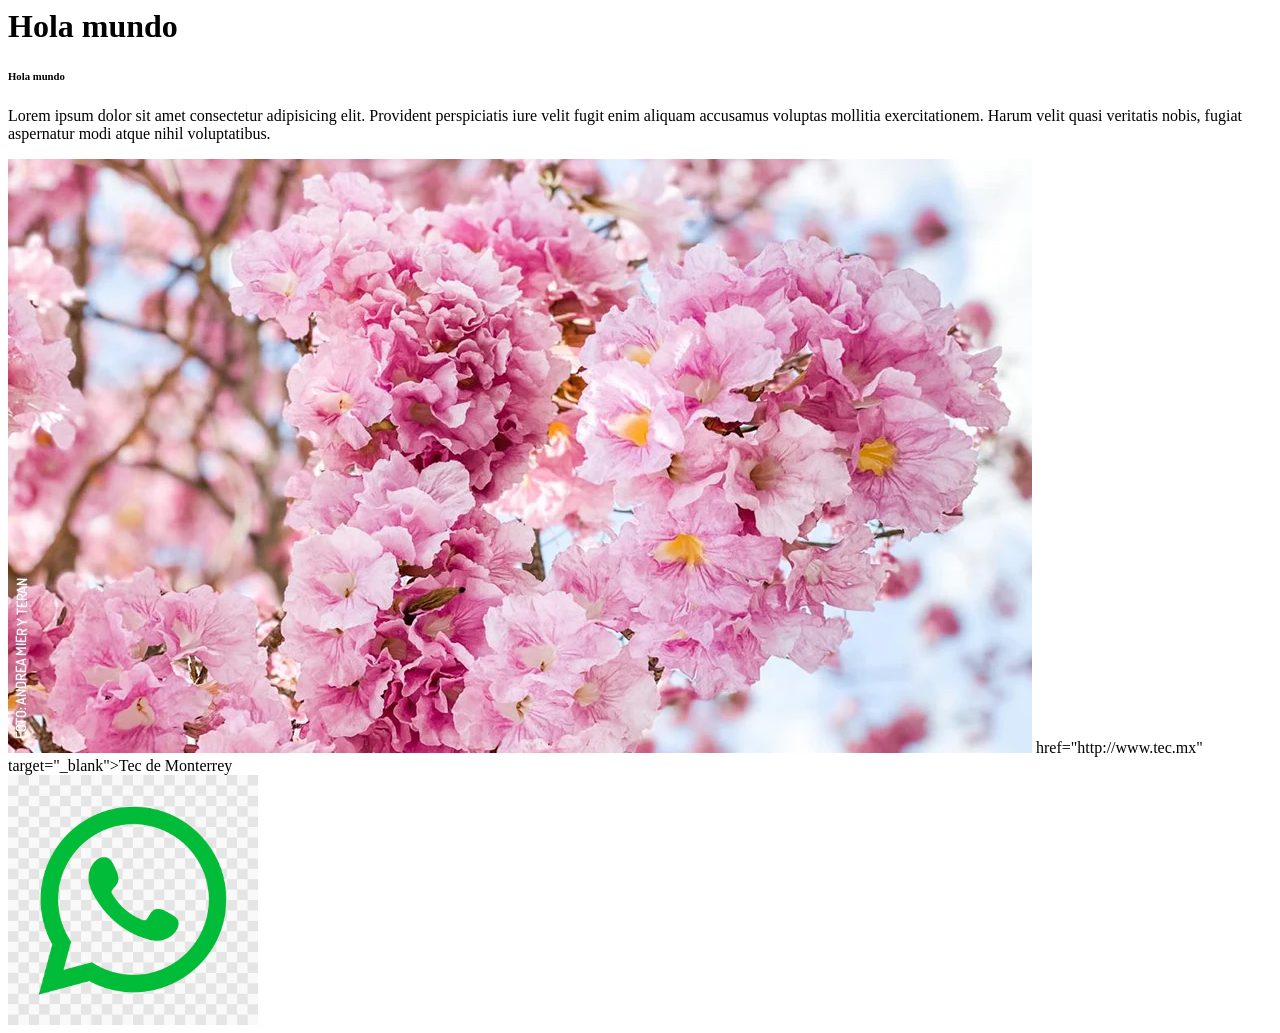
==== index.html @ 4726d20f "Add files via upload" ====
<html>
    <head>
        <title> Mi primera página web</title>
        <meta charset="UTF-8">
        <meta lang="es">
        <!-- Esto es un comentario -->

    </head>

    <body>
        <!-- Existen 6 headings en html -->

        <h1> Hola mundo </h1>
        <h6> Hola mundo </h6>
        <!-- lorem es texto de prueba -->
        <p> Lorem ipsum dolor sit amet consectetur adipisicing elit. Provident perspiciatis iure velit fugit enim aliquam accusamus voluptas mollitia exercitationem. Harum velit quasi veritatis nobis, fugiat aspernatur modi atque nihil voluptatibus.</p>
        <img src="Flor-silvestre-Yucatan-makulis-tabebuia-rosea-by-Andrea-Mier-y-Teran-sin-logo.webp"
        
        <br> <!-- salto de linea -->
        <a> href="http://www.tec.mx" target="_blank">Tec de Monterrey </a><!-- hiperviculo -->
        <br>
        
        <a href=" https://wa.me/4422507841?text=Hola"><img src="whatsapp-vector-logo-icono-logotipo-vector-redes-sociales_901408-406.avif" width="250px" ></a>


    </body>






</html>
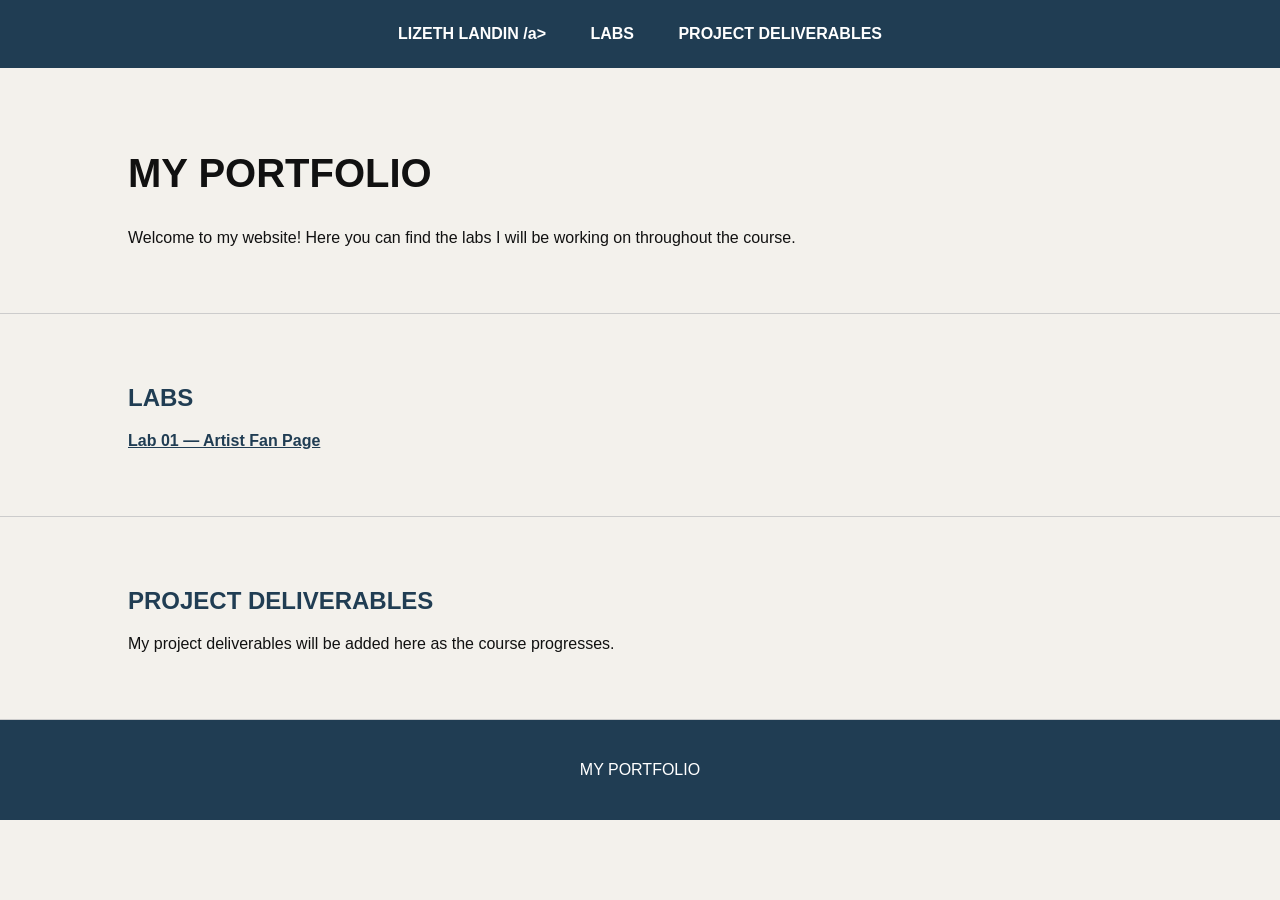
==== commit e3222a96: "Lab 1." ====
--- a/index.html
+++ b/index.html
@@ -1,33 +1,113 @@
-<html>
-    <head>
-        <title> Mi primera página web</title>
-        <meta charset="UTF-8">
-        <meta lang="es">
-        <!-- Esto es un comentario -->
 
-    </head>
+<!DOCTYPE html>
+<html lang="en">
 
-    <body>
-        <!-- Existen 6 headings en html -->
+<head>
+    <meta charset="UTF-8">
+    <meta name="viewport" content="width=device-width, initial-scale=1.0">
 
-        <h1> Hola mundo </h1>
-        <h6> Hola mundo </h6>
-        <!-- lorem es texto de prueba -->
-        <p> Lorem ipsum dolor sit amet consectetur adipisicing elit. Provident perspiciatis iure velit fugit enim aliquam accusamus voluptas mollitia exercitationem. Harum velit quasi veritatis nobis, fugiat aspernatur modi atque nihil voluptatibus.</p>
-        <img src="Flor-silvestre-Yucatan-makulis-tabebuia-rosea-by-Andrea-Mier-y-Teran-sin-logo.webp"
-        
-        <br> <!-- salto de linea -->
-        <a> href="http://www.tec.mx" target="_blank">Tec de Monterrey </a><!-- hiperviculo -->
-        <br>
-        
-        <a href=" https://wa.me/4422507841?text=Hola"><img src="whatsapp-vector-logo-icono-logotipo-vector-redes-sociales_901408-406.avif" width="250px" ></a>
+    <title>My Portfolio</title>
 
+    <!-- Estilos sencillos para la página principal -->
+    <style>
+        body {
+            margin: 0;
+            background-color: #f3f1ec;
+            color: #111111;
+            font-family: Arial, sans-serif;
+        }
 
-    </body>
+        /* El menú de arriba */
+        nav {
+            background-color: #203d53;
+            padding: 25px;
+            text-align: center;
+        }
 
+        nav a {
+            color: white;
+            text-decoration: none;
+            font-weight: bold;
+            margin: 20px;
+        }
 
+        /* Espacio y tamaño de las secciones */
+        section {
+            padding: 50px 10%;
+            border-bottom: 1px solid #cccccc;
+        }
 
+        h1 {
+            font-size: 40px;
+        }
 
+        h2 {
+            color: #203d53;
+        }
 
+        /* Los enlaces de mis laboratorios */
+        .lab-link {
+            color: #203d53;
+            font-weight: bold;
+        }
 
-</html>+        footer {
+            padding: 25px;
+            text-align: center;
+            background-color: #203d53;
+            color: white;
+        }
+    </style>
+</head>
+
+<body>
+
+    <!-- Este es el menú  -->
+    <nav>
+        <a href="#home">LIZETH LANDIN /a>
+        <a href="#labs">LABS</a>
+        <a href="#projects">PROJECT DELIVERABLES</a>
+    </nav>
+
+    <!-- La primera parte de mi portafolio -->
+    <section id="home">
+        <h1>MY PORTFOLIO</h1>
+
+        <p>
+            Welcome to my website! Here you can find
+            the labs I will be working on throughout 
+            the course.
+        </p>
+    </section>
+
+    <!-- Aquí voy agregando los laboratorios que haga -->
+    <section id="labs">
+        <h2>LABS</h2>
+
+        <!-- el primer laboratorio: la página de Billie Eilish -->
+        <p>
+            <a class="lab-link" href="Lab_1/index.html">
+                Lab 01 — Artist Fan Page
+            </a>
+        </p>
+
+        <!-- Los siguientes laboratorios van a ir aquí -->
+    </section>
+
+    <!-- Aquí pondré los proyectos del curso más adelante -->
+    <section id="projects">
+        <h2>PROJECT DELIVERABLES</h2>
+
+        <p>
+            My project deliverables will be added here
+            as the course progresses.
+        </p>
+    </section>
+
+    <!-- El final de la página -->
+    <footer>
+        <p>MY PORTFOLIO</p>
+    </footer>
+
+</body>
+</html>
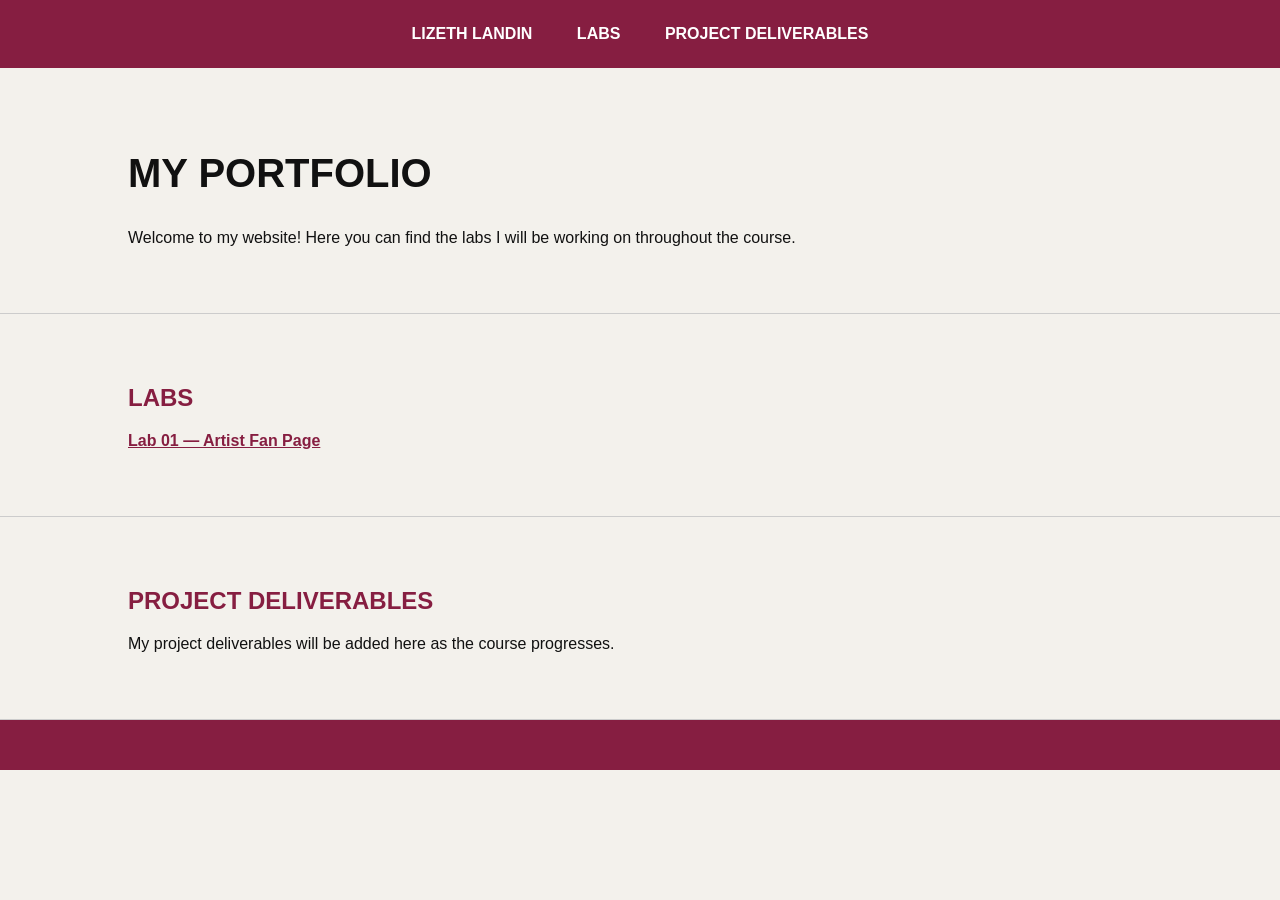
==== commit 03d24719: "portfolio" ====
--- a/index.html
+++ b/index.html
@@ -19,7 +19,7 @@
 
         /* El menú de arriba */
         nav {
-            background-color: #203d53;
+            background-color: #861e41;
             padding: 25px;
             text-align: center;
         }
@@ -42,19 +42,19 @@
         }
 
         h2 {
-            color: #203d53;
+            color: #861e41;
         }
 
         /* Los enlaces de mis laboratorios */
         .lab-link {
-            color: #203d53;
+            color: #861e41;
             font-weight: bold;
         }
 
         footer {
             padding: 25px;
             text-align: center;
-            background-color: #203d53;
+            background-color: #861e41;
             color: white;
         }
     </style>
@@ -64,7 +64,7 @@
 
     <!-- Este es el menú  -->
     <nav>
-        <a href="#home">LIZETH LANDIN /a>
+        <a href="#home">LIZETH LANDIN</a>
         <a href="#labs">LABS</a>
         <a href="#projects">PROJECT DELIVERABLES</a>
     </nav>
@@ -106,7 +106,7 @@
 
     <!-- El final de la página -->
     <footer>
-        <p>MY PORTFOLIO</p>
+        
     </footer>
 
 </body>
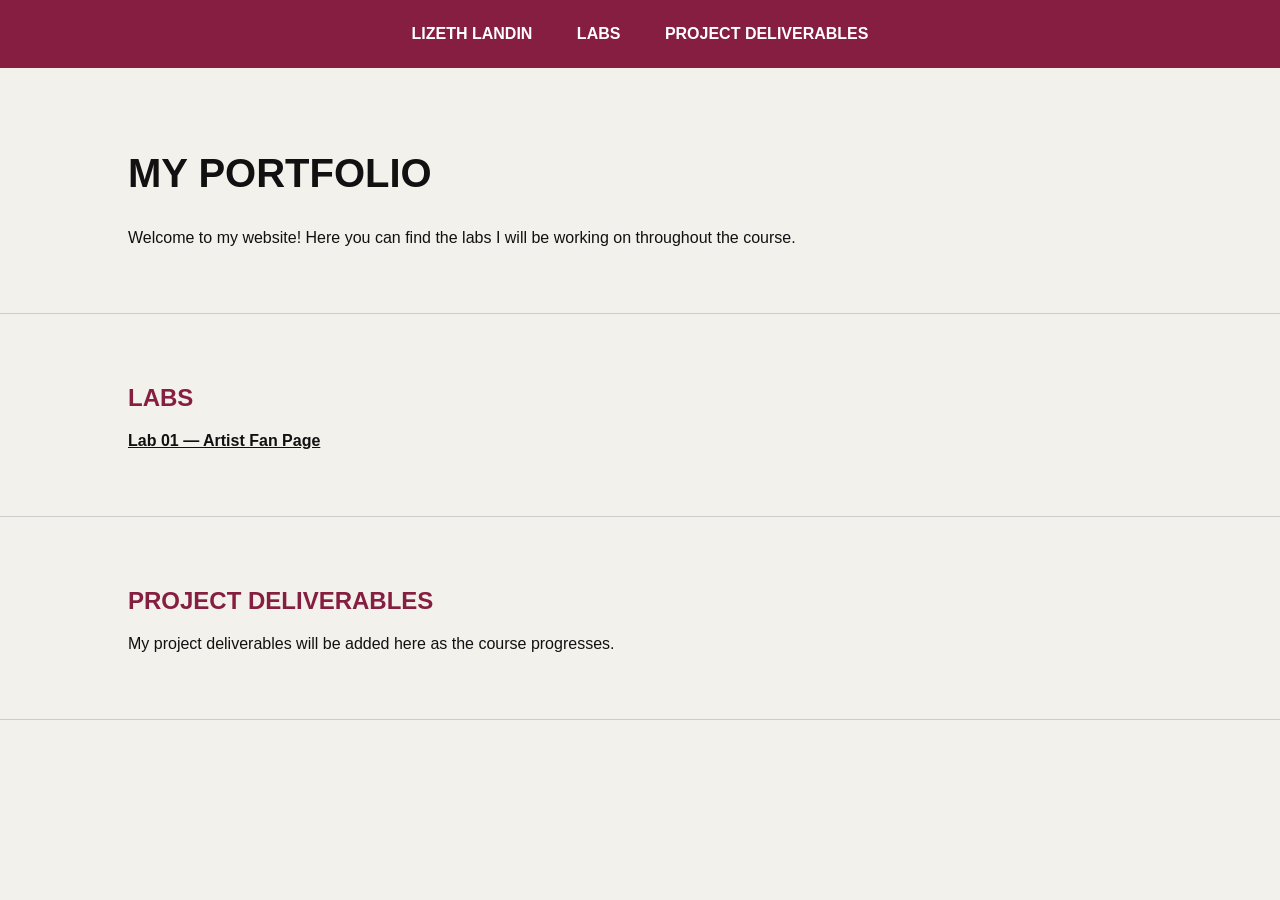
==== commit c2991149: "arreglos" ====
--- a/index.html
+++ b/index.html
@@ -47,16 +47,10 @@
 
         /* Los enlaces de mis laboratorios */
         .lab-link {
-            color: #861e41;
+            color: #111111;
             font-weight: bold;
         }
 
-        footer {
-            padding: 25px;
-            text-align: center;
-            background-color: #861e41;
-            color: white;
-        }
     </style>
 </head>
 
@@ -104,10 +98,7 @@
         </p>
     </section>
 
-    <!-- El final de la página -->
-    <footer>
-        
-    </footer>
+    
 
 </body>
 </html>
